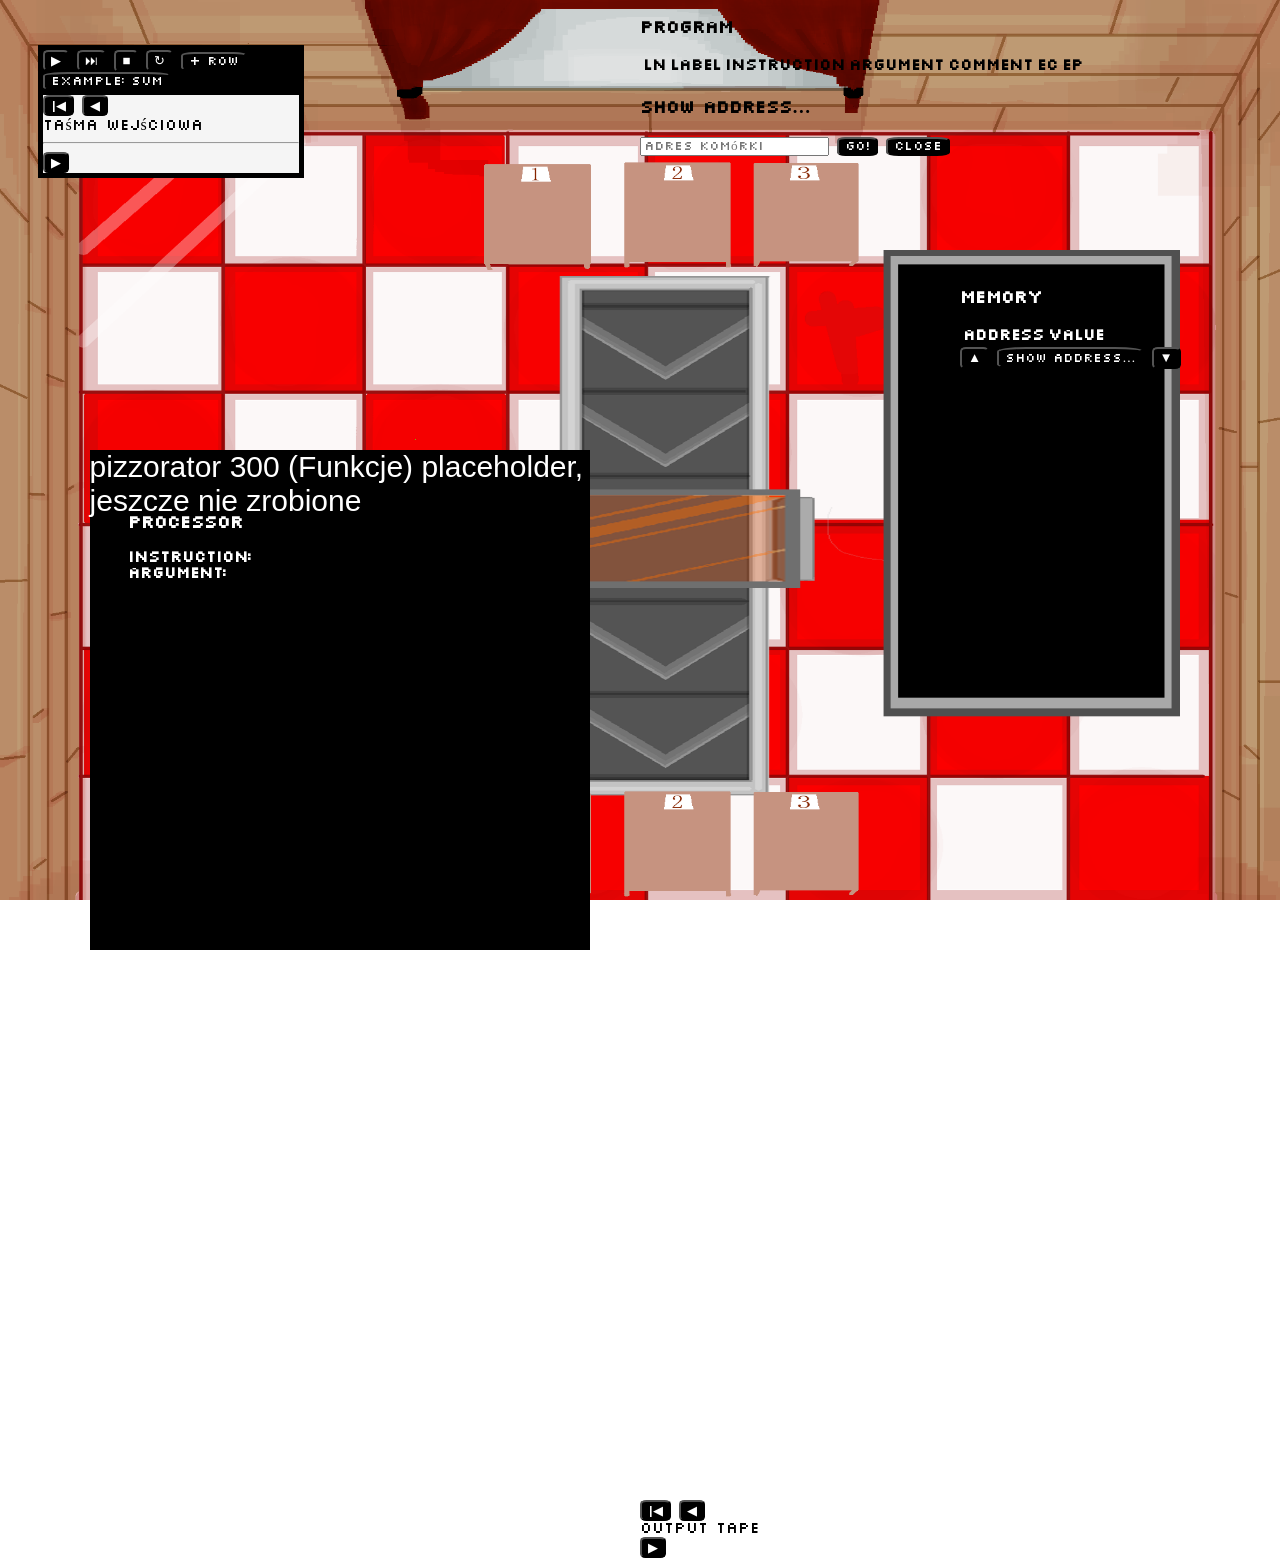
==== index.html @ 9242962a "Update index.html" ====
<!DOCTYPE html>
<html lang="en"><head>
<meta http-equiv="content-type" content="text/html; charset=UTF-8">
  <meta charset="utf-8">
  <meta name="viewport" content="width=device-width,initial-scale=1">
  <title>Pizzeria RAM Machine</title>
  <link rel="stylesheet" href="style.css">
</head>
<body>
  <main>
   <img src="background.png" id="background">
  <img src="conv.png" id="conveyor">
  <img src="piec.png" id="piec">
  <img src="stoliki%20gora.png" id="gora">
   <img src="memo.png" id="memory">
    <img src="stoliki%20gora.png" id="dol">
    <div id="pizzorator"> pizzorator 300 (Funkcje)
      placeholder, jeszcze nie zrobione
    </div>
  <div class="app">
    <div class="toolbar">

      <button class="btn green" id="run">▶</button>
      <button class="btn" id="step">⏭</button>
      <button class="btn red" id="stop">■</button>
      <button class="btn" id="reset">↻</button>
      
      <button class="btn" id="addRow">+ row</button>
      <button class="btn" id="sample">Example: sum</button>

    </div>
    
    <div class="tape inputTape tape" id="inputTape">
      <div>
        <button class="btn small" data-tape="in" data-act="home">|◀</button> 
        <button class="btn small" data-tape="in" data-act="left">◀</button>

        <div class="tapeTitle">Taśma wejściowa</div>
      </div>

      <div class="tapeCells"> <hr></div>

      <button class="btn small" data-tape="in" data-act="right">▶</button>
      <div class="head"></div>
    </div>

    <div class="main">

      <div class="left">

        <div class="panelprocessor">

          <h3>Processor</h3>

          <div class="row">
            <b>Instruction:</b><br>
            <div class="display" id="pInstr"></div>
          </div>

          <div class="row">
            <b>Argument:</b><br>
            <div class="display" id="pArg"></div>
          </div>

        </div>

        <div class="panelmemory">
          <h3>Memory</h3>
            <div class="memBody"><table class="memTable">
              <thead>
                <tr>
                  <th>Address</th>
                  <th>Value</th>
                </tr>
              </thead>

              <tbody id="memRows"></tbody>
            
              </table>
          
            </div>
        
          <div class="memNav">
            <button class="btn" data-mem="up">▲</button>
            <button class="btn" id="showAddr">Show Address…</button>
            <button class="btn" data-mem="down">▼</button>
          </div>
        </div>
      </div>
      
      <div class="panelprogram">
        <h3>Program</h3>
        <div class="progWrap">
          <table class="progTable">
            <thead>
              <tr>
                <th>LN</th>
                <th>Label</th>
                <th>Instruction</th>
                <th>Argument</th>
                <th>Comment</th>
                <th>EC</th>
                <th>EP</th>
              </tr>
            </thead>

            <tbody id="progRows"></tbody>
          </table>
        </div>
      </div>
    </div>

    <div class="tape outputTape tape" id="outputTape" style="position: absolute;left: 50%;top: 1500px;">
      <div>
        <button class="btn small" data-tape="out" data-act="home">|◀</button> 
        <button class="btn small" data-tape="out" data-act="left">◀</button>
        
        <div class="tapeTitle">Output tape</div>
      </div>

      <div class="tapeCells"></div>
      <button class="btn small" data-tape="out" data-act="right">▶</button>
      <div class="head"></div>
    </div>
  </div>

  <div class="modal" id="modal">
    <div>
      <h3>Show Address…</h3>
      <input id="addrInput" type="number" min="0" step="1" placeholder="Adres komórki">
      <button class="btn green" id="goAddr">Go!</button> 
      <button class="btn" id="closeModal">Close</button>
    </div>
  </div>
  </main>
  <script>
    let outTape = [];
    let outHead = 0;
    let outView = 0;
  </script>
  
  <script src="JavaScript/inputtape.js"></script>
</body></html>
---- style.css ----
*{font-family: myFont;}
body {
  max-width: 100%;
  height: 100%;
}
main{
  width: 100%;
  height: 100%;
}
#background {
  position: absolute;
  left: 0;
  top: 0;
  width: 100%;
  height: 100%;
  z-index: -1;
    pointer-events: none;
}
#piec {
  position: absolute;
  width: 100%;
  height: 100%;
    pointer-events: none;
}
#conveyor {
  position: absolute;
    width: 100%;
  height: 100%;
    pointer-events: none;
  
}

#memory {
  position: absolute;
  width: 100%;
  height: 100%;
    pointer-events: none;
}

#gora {
  position: absolute;
  width: 100%;
  height: 100%;
    pointer-events: none;
}


#inputtape{
  position: absolute;
  left: 50%;
  top: 250px;
    pointer-events: none;
}


#dol {
  position: absolute;
  width: 100%;
  height: 100%;
  top:72%;
    pointer-events: none;
}
#pizzorator {
  position: absolute;
  left: 7%;
  top: 50%;
  font-size: 30px;
  font-family: 'Arial', sans-serif;
  color: white;
  background-color: black;
  width: 500px;
  height: 500px;
    pointer-events: none;

}
.panelmemory {
  position: absolute;
  left: 75%;
  color: white;
  top: 30%;
}

.panelprocessor {
  position: absolute;
  left: 10%;
  color: white;
  top: 55%;
}

#inputTape{position: absolute;
          background: whitesmoke;
          border: 5px solid black;
          top: 10%;
          left: 3%;
          width: 20%;
        }
.toolbar{width: 20%;
  background-color: black;
   left: 3%;
   height: 5%;
   top: 5%;
   position: absolute;
   border: black solid 5px;
}
button{ color: white;
        background-color: black;
        border-radius: 20%;
        border: 1% white solid;
      box-shadow: none;
  text-shadow: none;
  outline: none;
appearance: none;}

@font-face {
  font-family: myFont; 
  src: url(slkscr.ttf); 
}

.panelprogram{position: relative;
  left: 50%;}
  .modal{position: relative;
  left: 50%;}
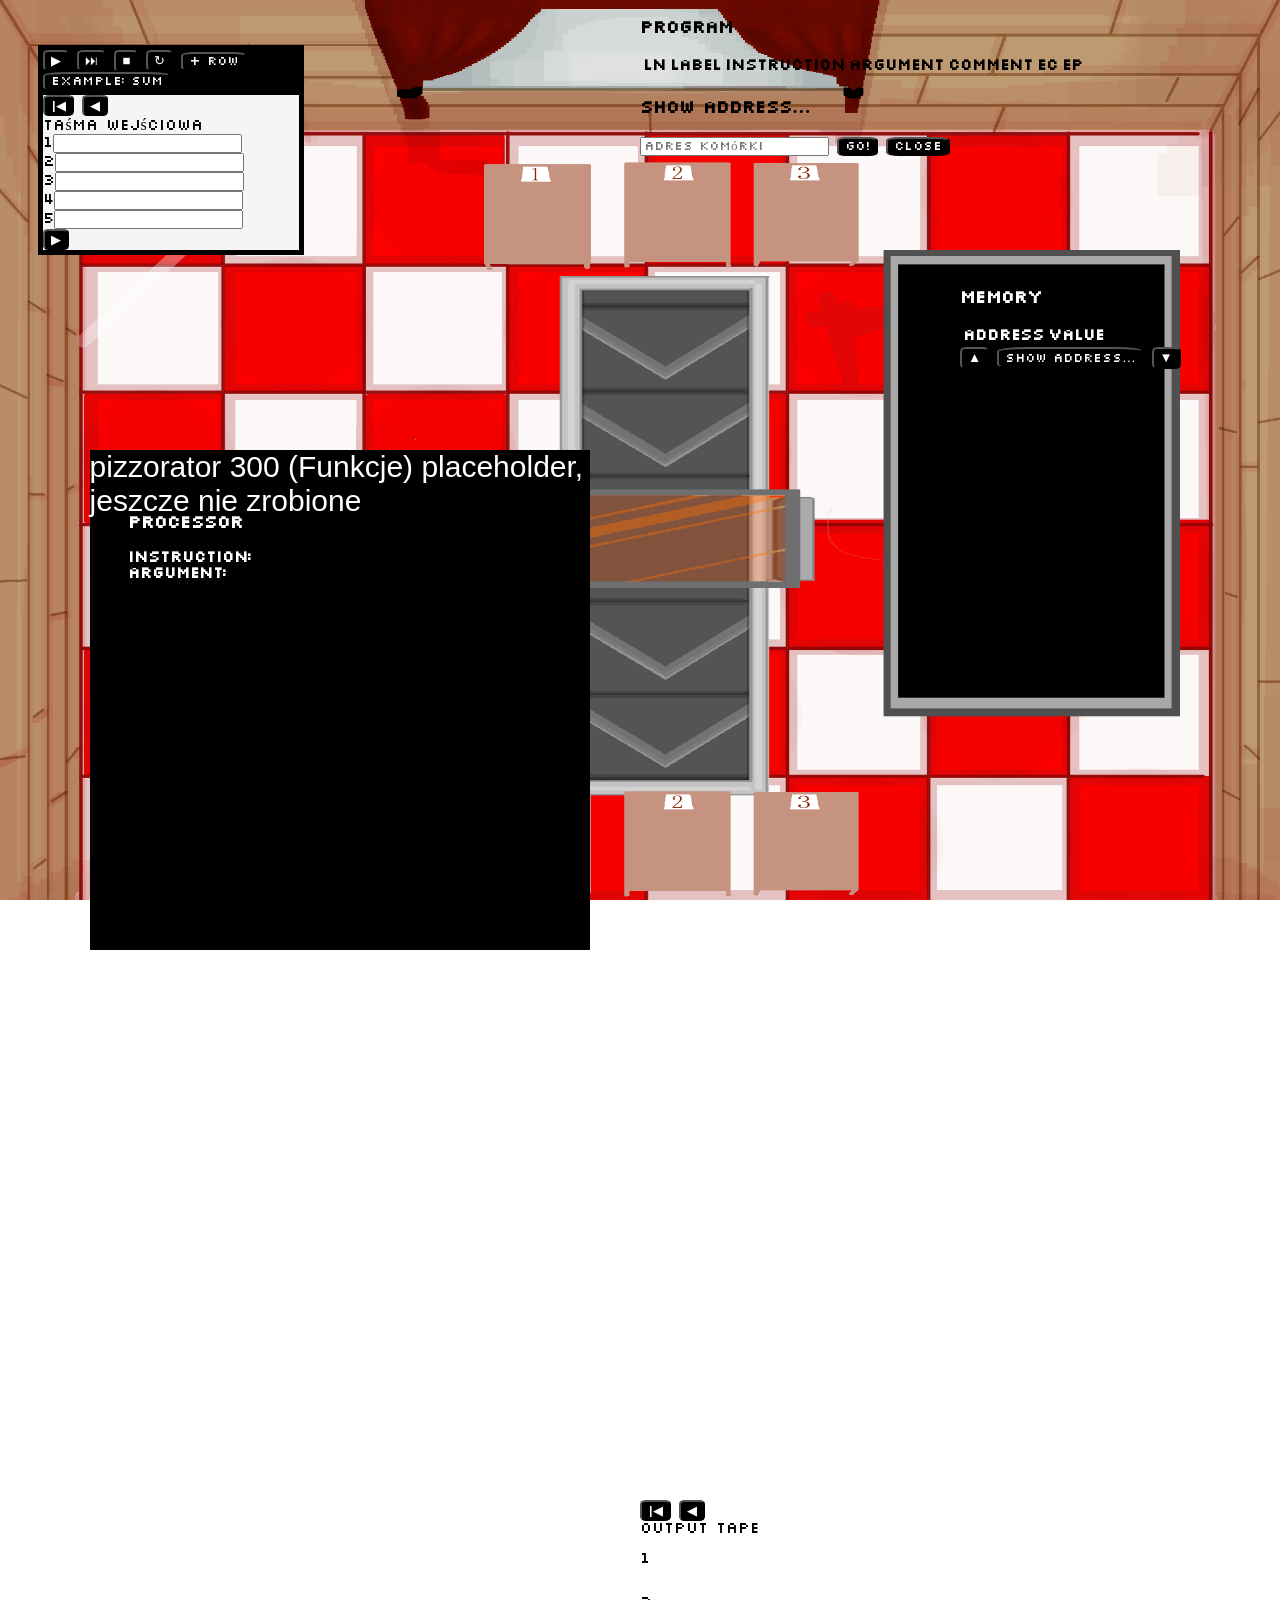
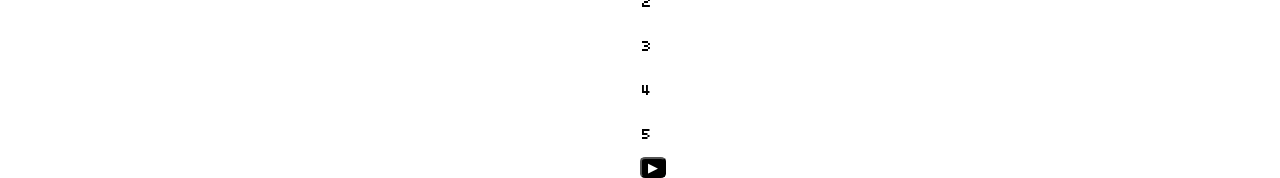
==== commit e7481db8: "naprawione :)" ====
--- a/index.html
+++ b/index.html
@@ -133,11 +133,6 @@
     </div>
   </div>
   </main>
-  <script>
-    let outTape = [];
-    let outHead = 0;
-    let outView = 0;
-  </script>
   
   <script src="JavaScript/inputtape.js"></script>
 </body></html>
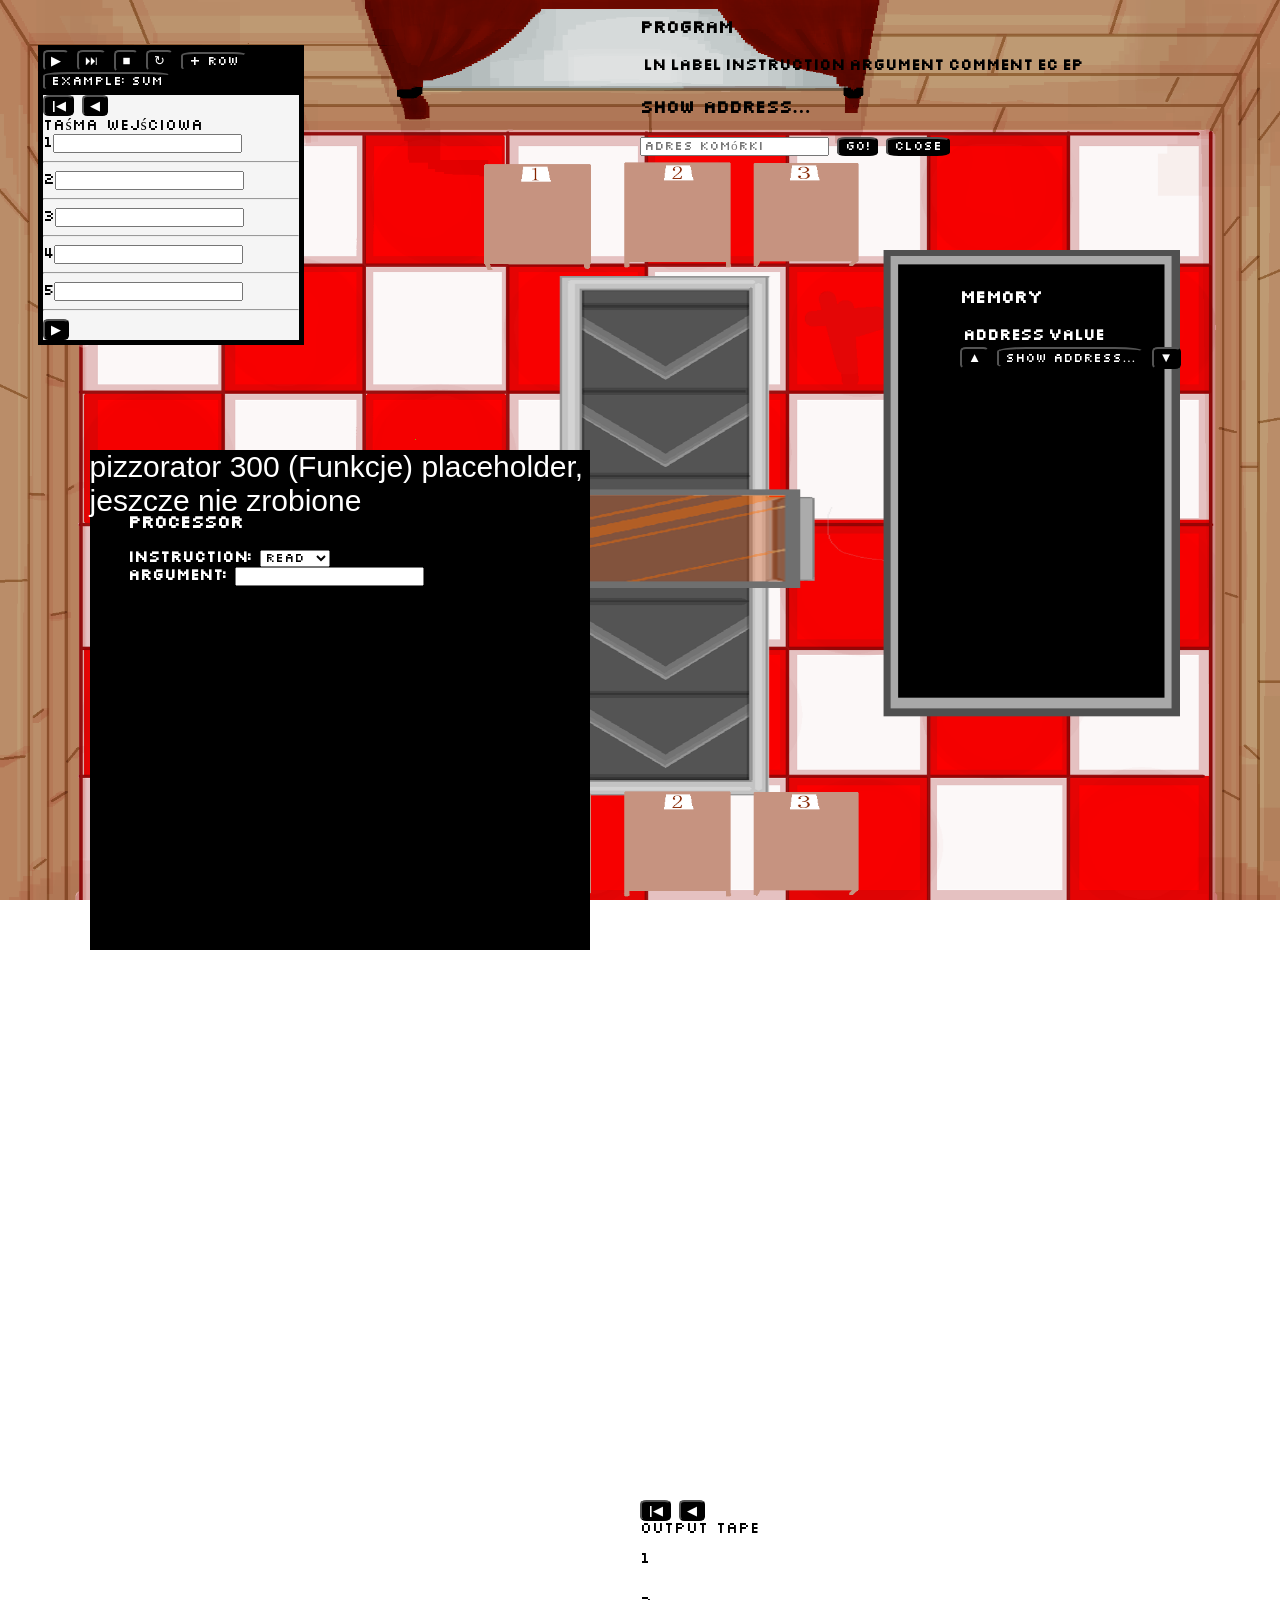
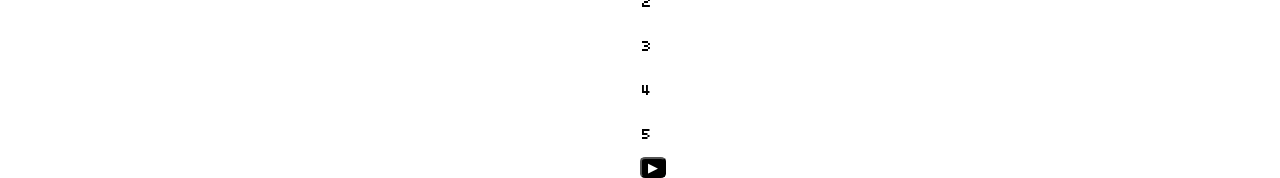
==== commit f105ae7b: "Update index.html prace nad div#procesor" ====
--- a/index.html
+++ b/index.html
@@ -53,12 +53,21 @@
           <h3>Processor</h3>
 
           <div class="row">
-            <b>Instruction:</b><br>
+            <b>Instruction:</b>
+            <select name="instruction">
+              <option>READ</option>
+              <option>LOAD</option>
+              <option>STORE</option>
+              <option>ADD</option>
+              <option>WRITE</option>
+              <option>HALT</option>
+            </select>
             <div class="display" id="pInstr"></div>
           </div>
 
           <div class="row">
-            <b>Argument:</b><br>
+            <b>Argument:</b>
+            <input type="text" name="argument" id="argument">
             <div class="display" id="pArg"></div>
           </div>
 
--- a/style.css
+++ b/style.css
@@ -120,3 +120,4 @@
   left: 50%;}
   .modal{position: relative;
   left: 50%;}
+hr{color: blue;}
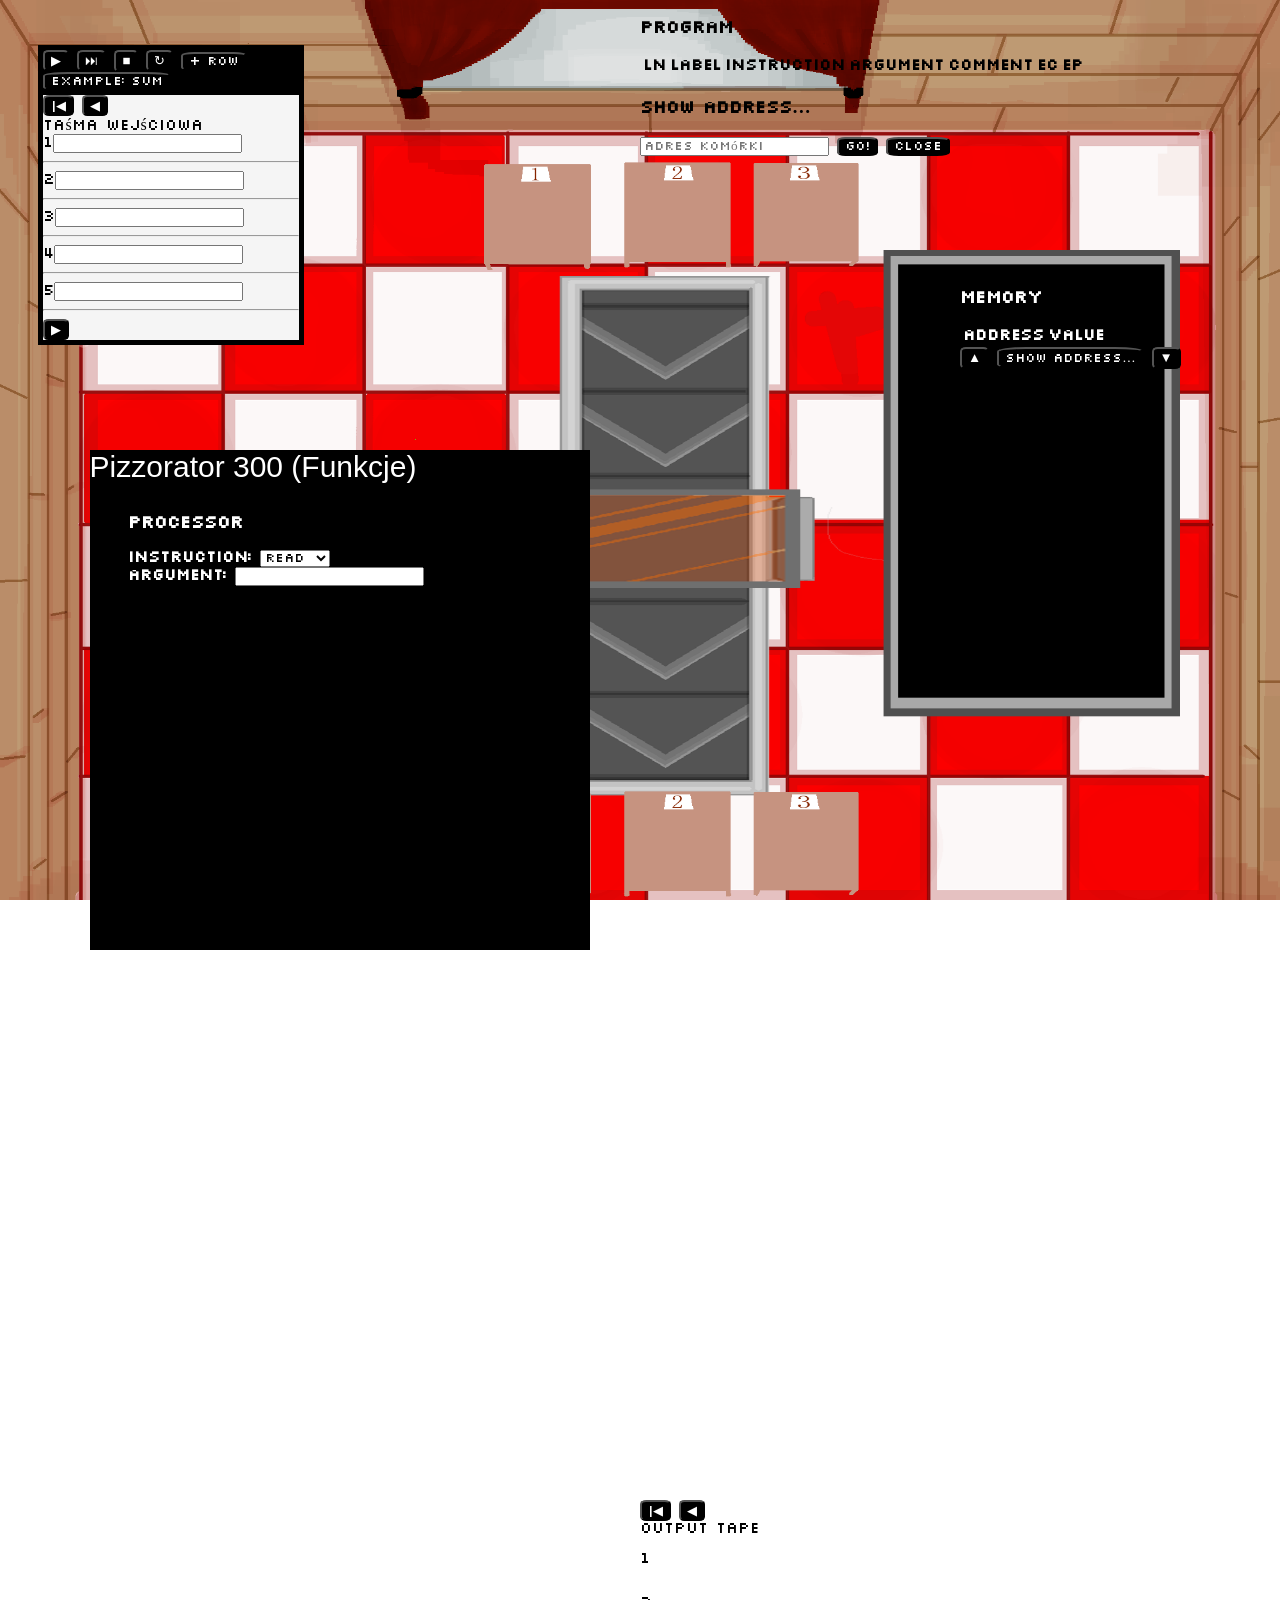
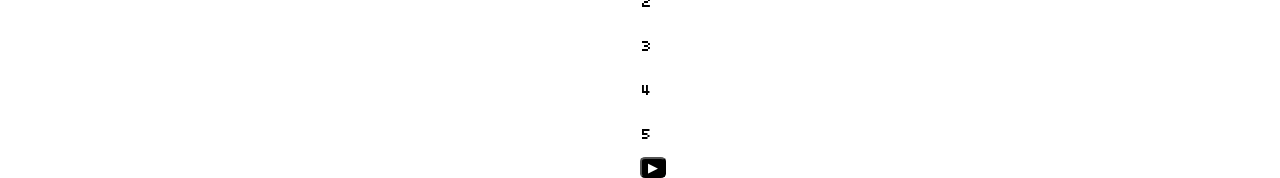
==== commit 4f37285c: "Update index.html" ====
--- a/index.html
+++ b/index.html
@@ -14,8 +14,7 @@
   <img src="stoliki%20gora.png" id="gora">
    <img src="memo.png" id="memory">
     <img src="stoliki%20gora.png" id="dol">
-    <div id="pizzorator"> pizzorator 300 (Funkcje)
-      placeholder, jeszcze nie zrobione
+    <div id="pizzorator">Pizzorator 300 (Funkcje)
     </div>
   <div class="app">
     <div class="toolbar">
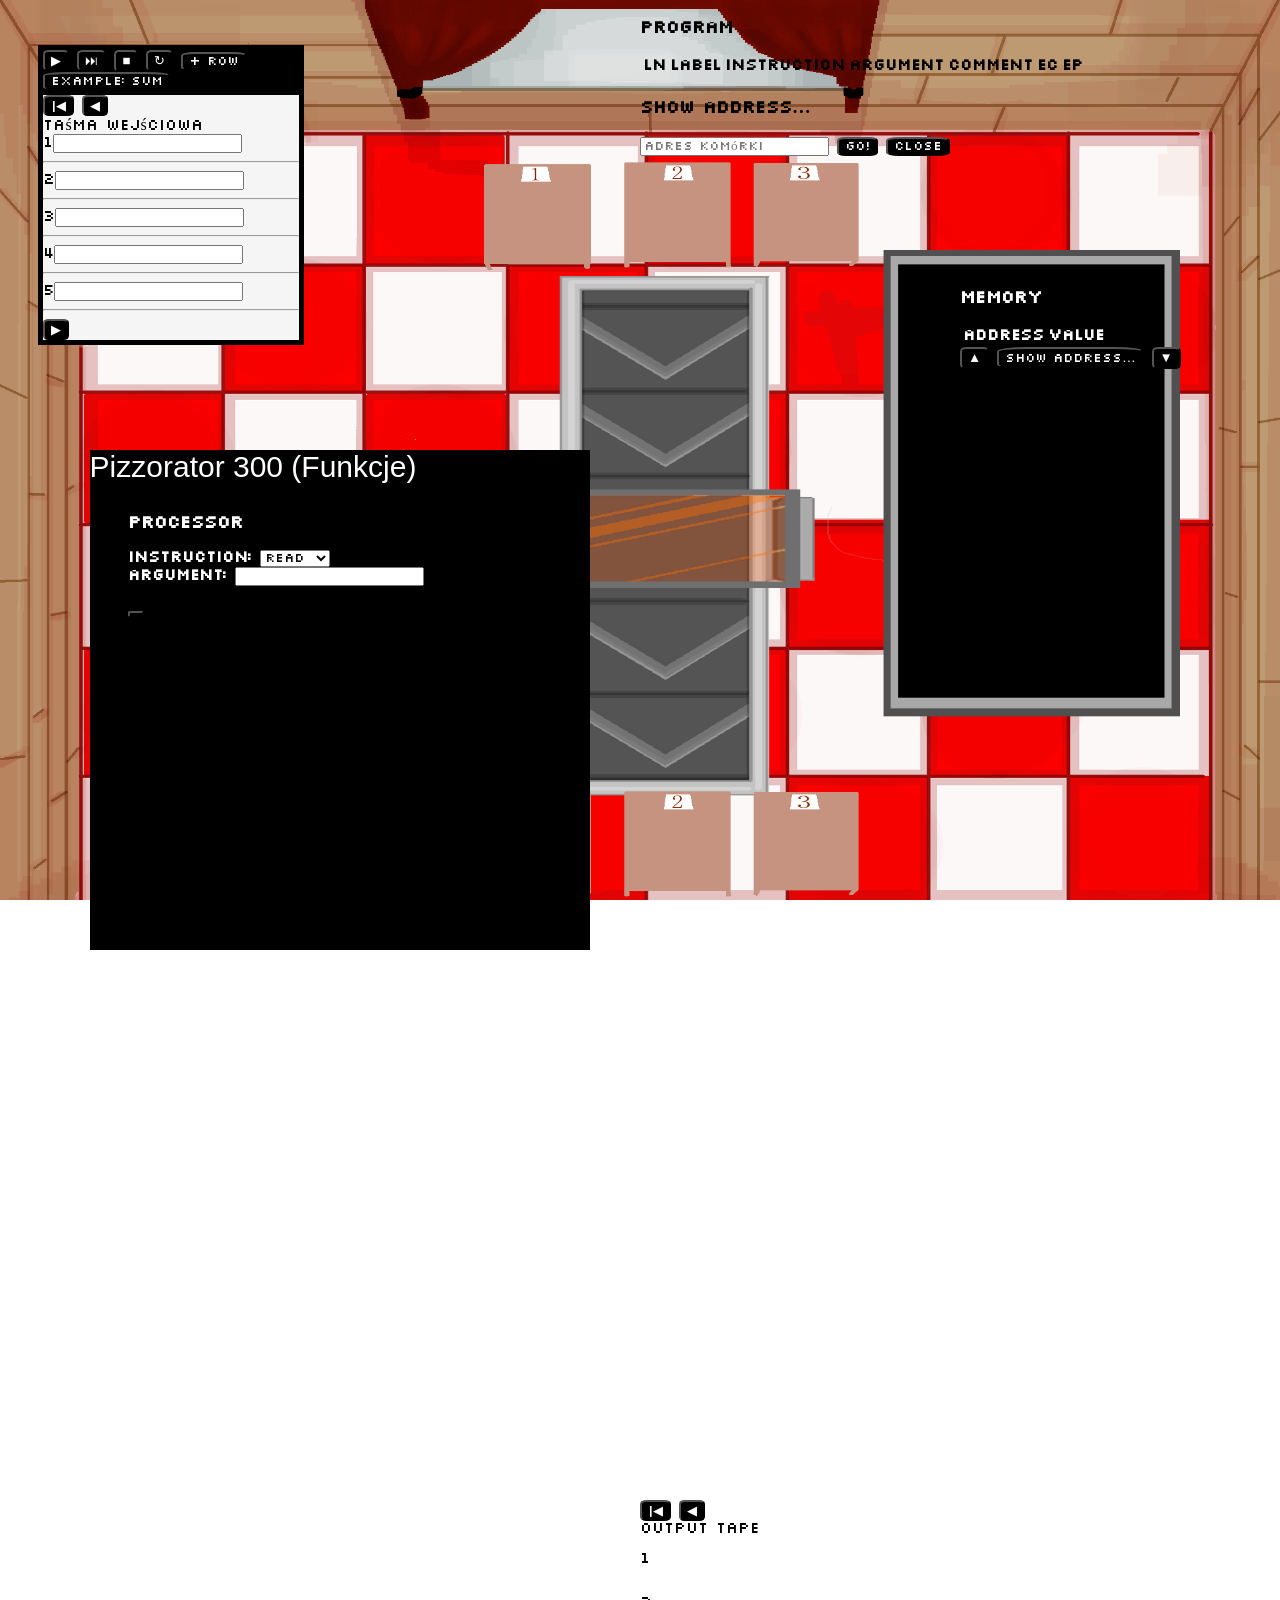
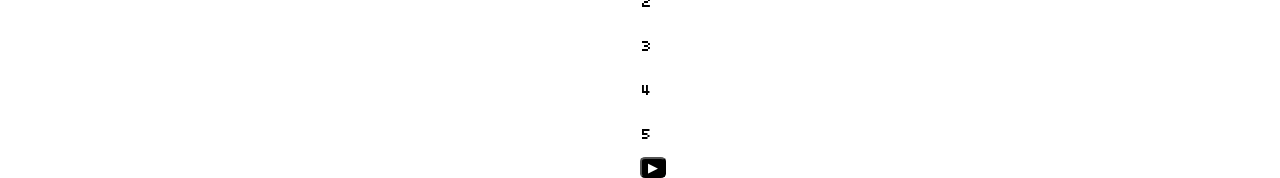
==== commit ff91eee5: "Update index.html dodałem przycisk w processor" ====
--- a/index.html
+++ b/index.html
@@ -48,9 +48,7 @@
       <div class="left">
 
         <div class="panelprocessor">
-
           <h3>Processor</h3>
-
           <div class="row">
             <b>Instruction:</b>
             <select name="instruction">
@@ -68,7 +66,8 @@
             <b>Argument:</b>
             <input type="text" name="argument" id="argument">
             <div class="display" id="pArg"></div>
-          </div>
+          </div><br>
+          <button onlick="funkcjastart"></button>
 
         </div>
 
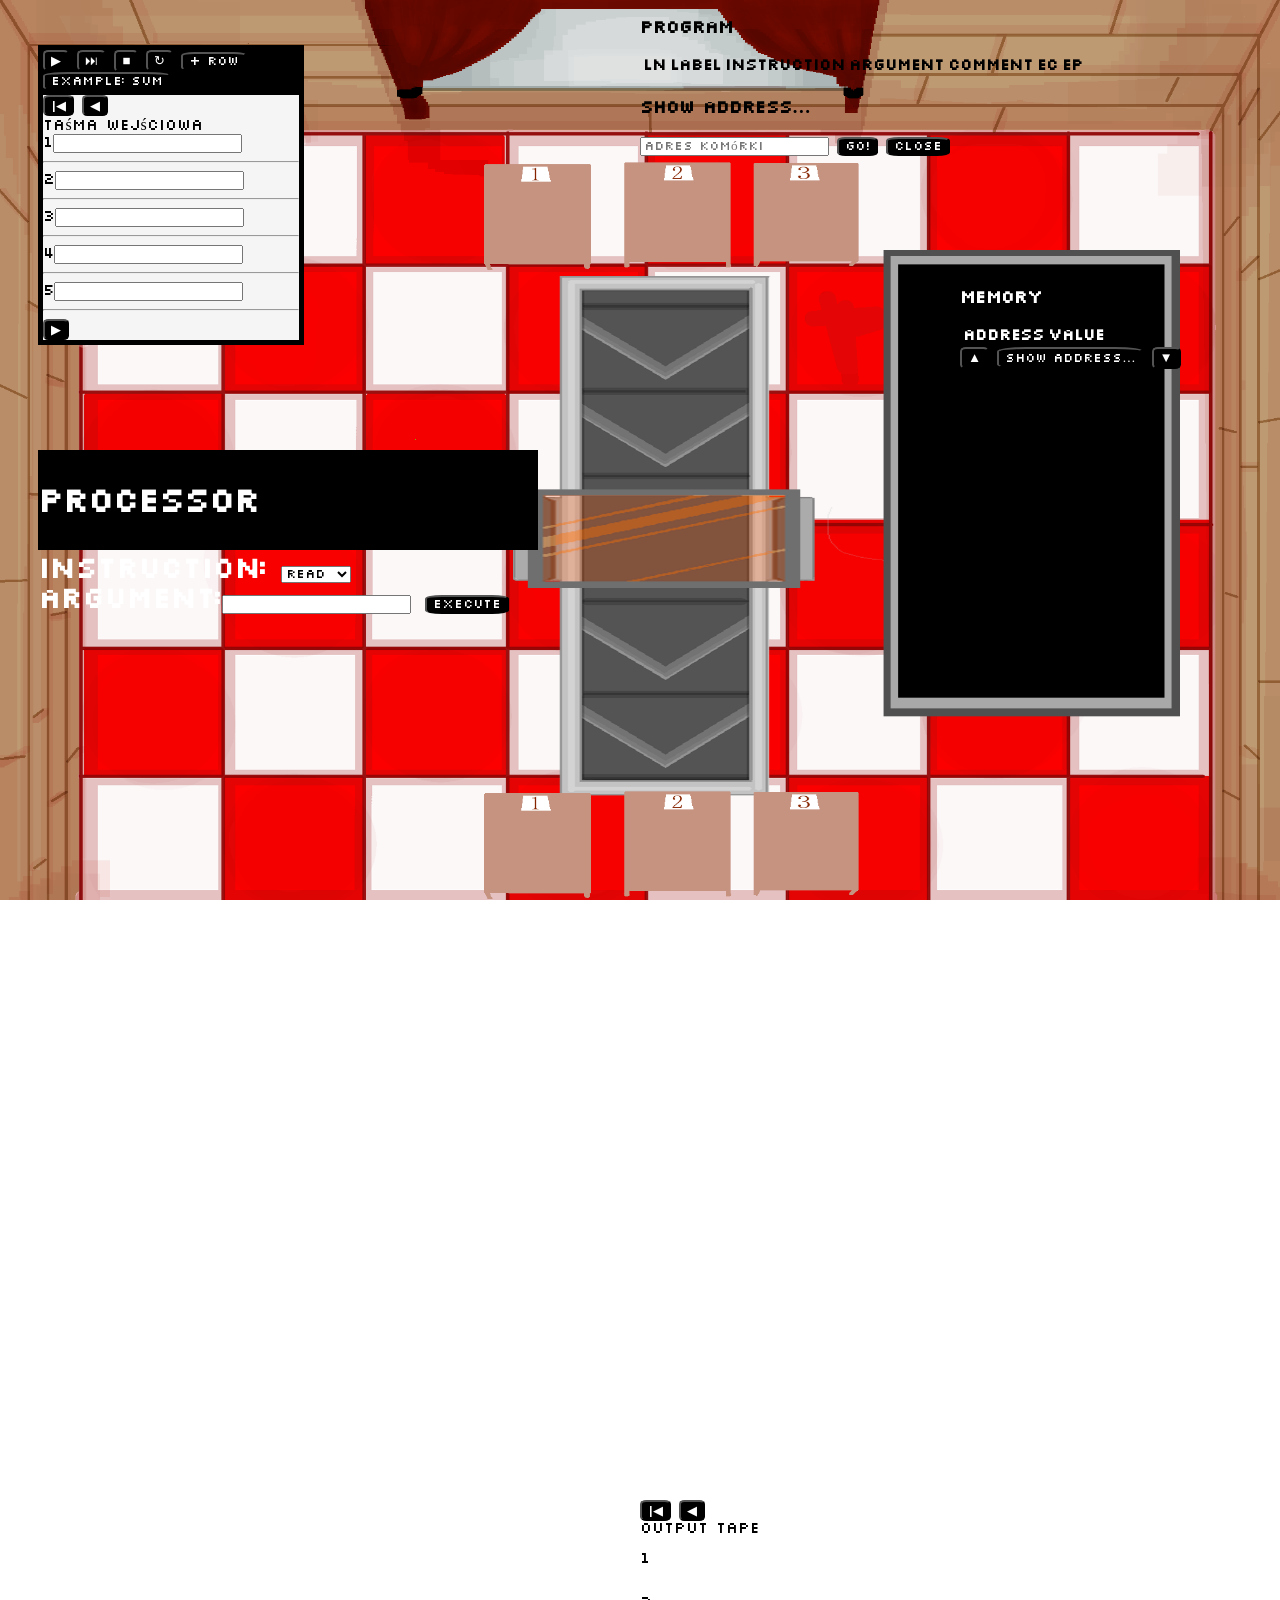
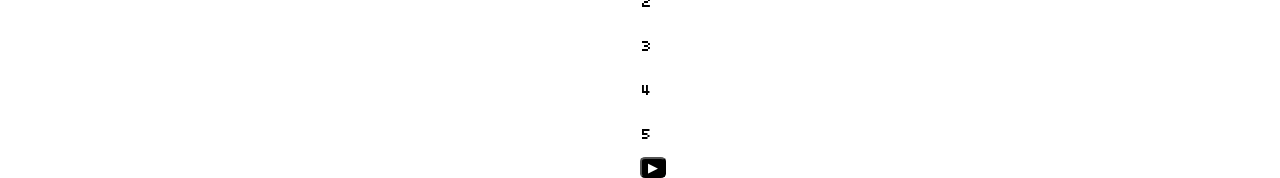
==== commit 371d2974: "Update index.html przeniesienie i uzupełnienie div.lewa" ====
--- a/index.html
+++ b/index.html
@@ -14,8 +14,7 @@
   <img src="stoliki%20gora.png" id="gora">
    <img src="memo.png" id="memory">
     <img src="stoliki%20gora.png" id="dol">
-    <div id="pizzorator">Pizzorator 300 (Funkcje)
-    </div>
+    
   <div class="app">
     <div class="toolbar">
 
@@ -46,31 +45,25 @@
     <div class="main">
 
       <div class="left">
-
-        <div class="panelprocessor">
-          <h3>Processor</h3>
-          <div class="row">
-            <b>Instruction:</b>
-            <select name="instruction">
-              <option>READ</option>
-              <option>LOAD</option>
-              <option>STORE</option>
-              <option>ADD</option>
-              <option>WRITE</option>
-              <option>HALT</option>
-            </select>
-            <div class="display" id="pInstr"></div>
+          <div id="pizzorator" class="panelprocessor">    
+            <h3>Processor</h3>
+            <div class="row">
+              <b>Instruction:</b>
+              <select name="instruction">
+                <option>READ</option>
+                <option>LOAD</option>
+                <option>STORE</option>
+                <option>ADD</option>
+                <option>WRITE</option>
+                <option>HALT</option>
+              </select>
+            </div>
+            <div class="row">
+              <b>Argument:</b><input type="text" name="argument" id="argument">
+              <button onlick="funkcjastart">Execute</button>
           </div>
-
-          <div class="row">
-            <b>Argument:</b>
-            <input type="text" name="argument" id="argument">
-            <div class="display" id="pArg"></div>
-          </div><br>
-          <button onlick="funkcjastart"></button>
-
-        </div>
-
+      </div>
+        
         <div class="panelmemory">
           <h3>Memory</h3>
             <div class="memBody"><table class="memTable">
--- a/style.css
+++ b/style.css
@@ -27,9 +27,7 @@
     width: 100%;
   height: 100%;
     pointer-events: none;
-  
 }
-
 #memory {
   position: absolute;
   width: 100%;
@@ -43,16 +41,12 @@
   height: 100%;
     pointer-events: none;
 }
-
-
 #inputtape{
   position: absolute;
   left: 50%;
   top: 250px;
     pointer-events: none;
 }
-
-
 #dol {
   position: absolute;
   width: 100%;
@@ -62,16 +56,15 @@
 }
 #pizzorator {
   position: absolute;
-  left: 7%;
+  left: 3%;
   top: 50%;
+  width: 500px;
+  height: 100px;
   font-size: 30px;
-  font-family: 'Arial', sans-serif;
+  font-family: Arial, sans-serif;
   color: white;
   background-color: black;
-  width: 500px;
-  height: 500px;
-    pointer-events: none;
-
+  pointer-events: none;
 }
 .panelmemory {
   position: absolute;
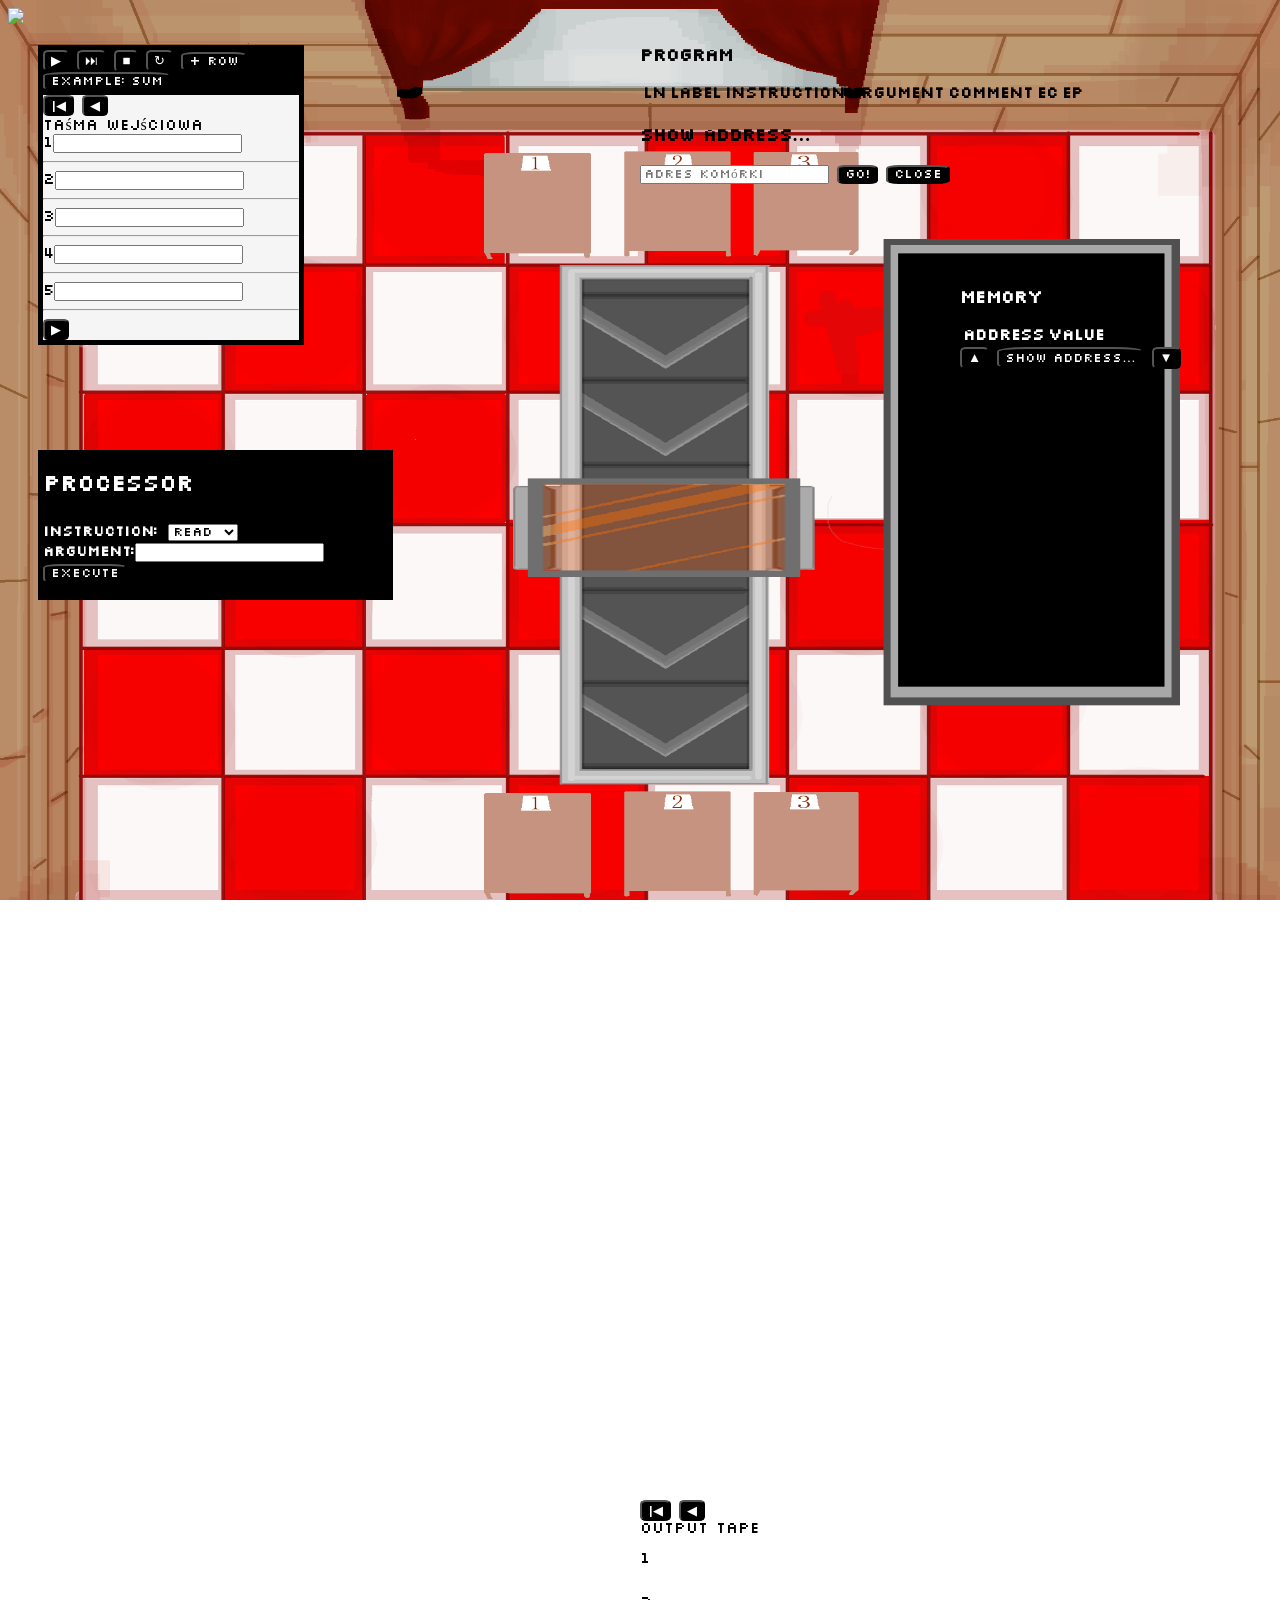
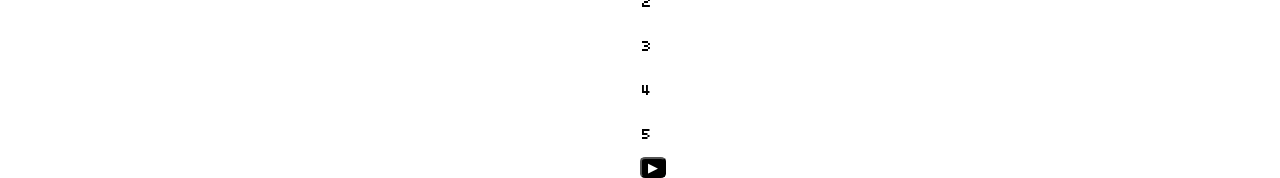
==== commit a27f21a4: "Add demo image for pizzorator3000" ====
--- a/index.html
+++ b/index.html
@@ -14,6 +14,7 @@
   <img src="stoliki%20gora.png" id="gora">
    <img src="memo.png" id="memory">
     <img src="stoliki%20gora.png" id="dol">
+    <img src="demo.png id="pizzorator3000">
     
   <div class="app">
     <div class="toolbar">
--- a/style.css
+++ b/style.css
@@ -58,13 +58,16 @@
   position: absolute;
   left: 3%;
   top: 50%;
-  width: 500px;
-  height: 100px;
-  font-size: 30px;
+  width: 350px;
+  height: 150px;
+  font-size: 20px;
   font-family: Arial, sans-serif;
   color: white;
   background-color: black;
-  pointer-events: none;
+  padding-left: 5px;
+}
+.row>b{
+  font-size: 15px;
 }
 .panelmemory {
   position: absolute;
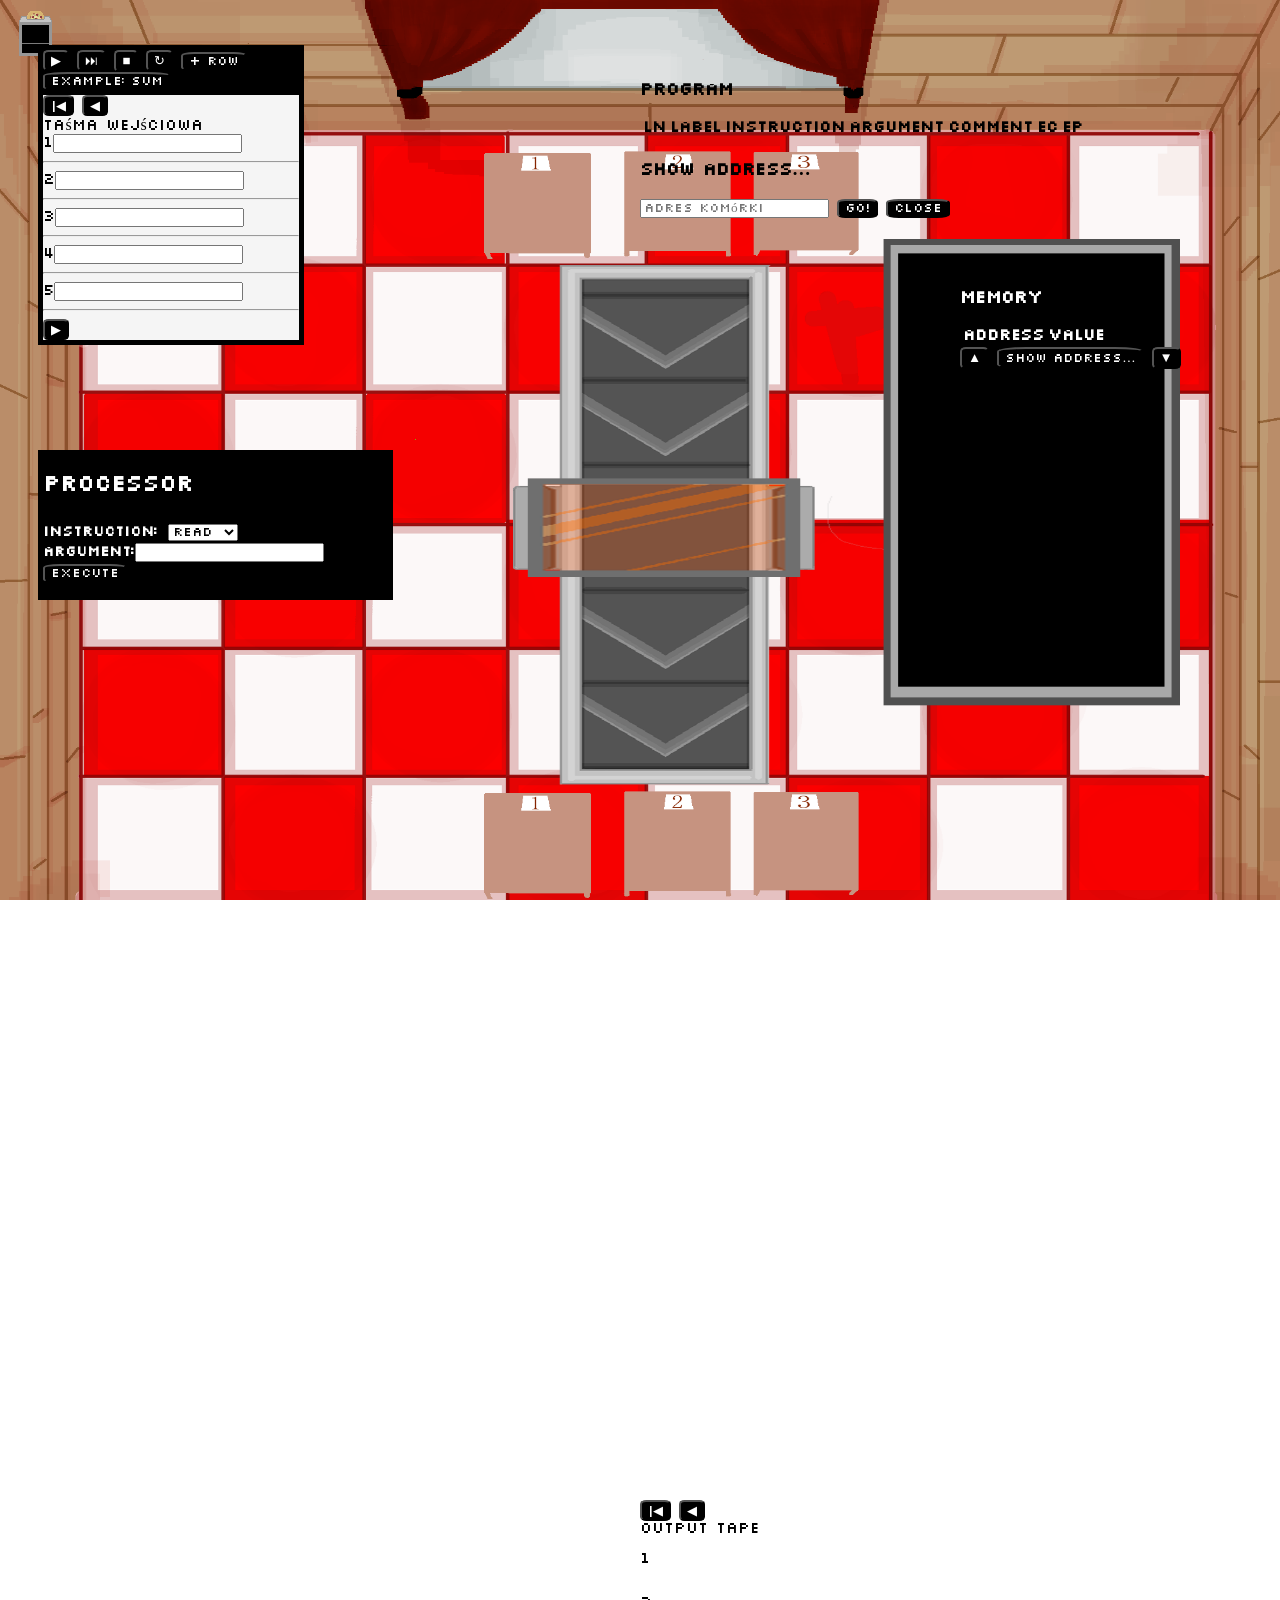
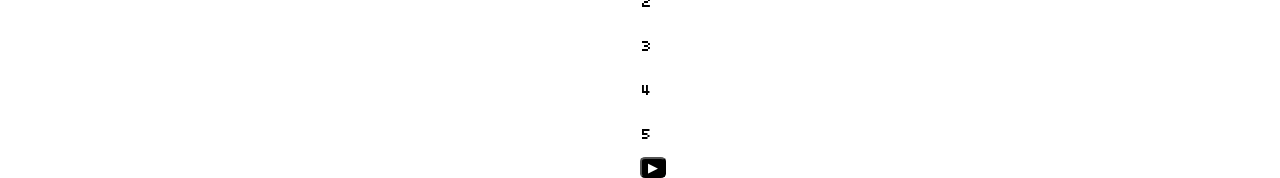
==== commit 1a38d9a9: "poprawiłem zagnieżdżenie obrazka" ====
--- a/index.html
+++ b/index.html
@@ -14,7 +14,7 @@
   <img src="stoliki%20gora.png" id="gora">
    <img src="memo.png" id="memory">
     <img src="stoliki%20gora.png" id="dol">
-    <img src="demo.png id="pizzorator3000">
+    <img src="demo.png" id="pizzorator3000">
     
   <div class="app">
     <div class="toolbar">
